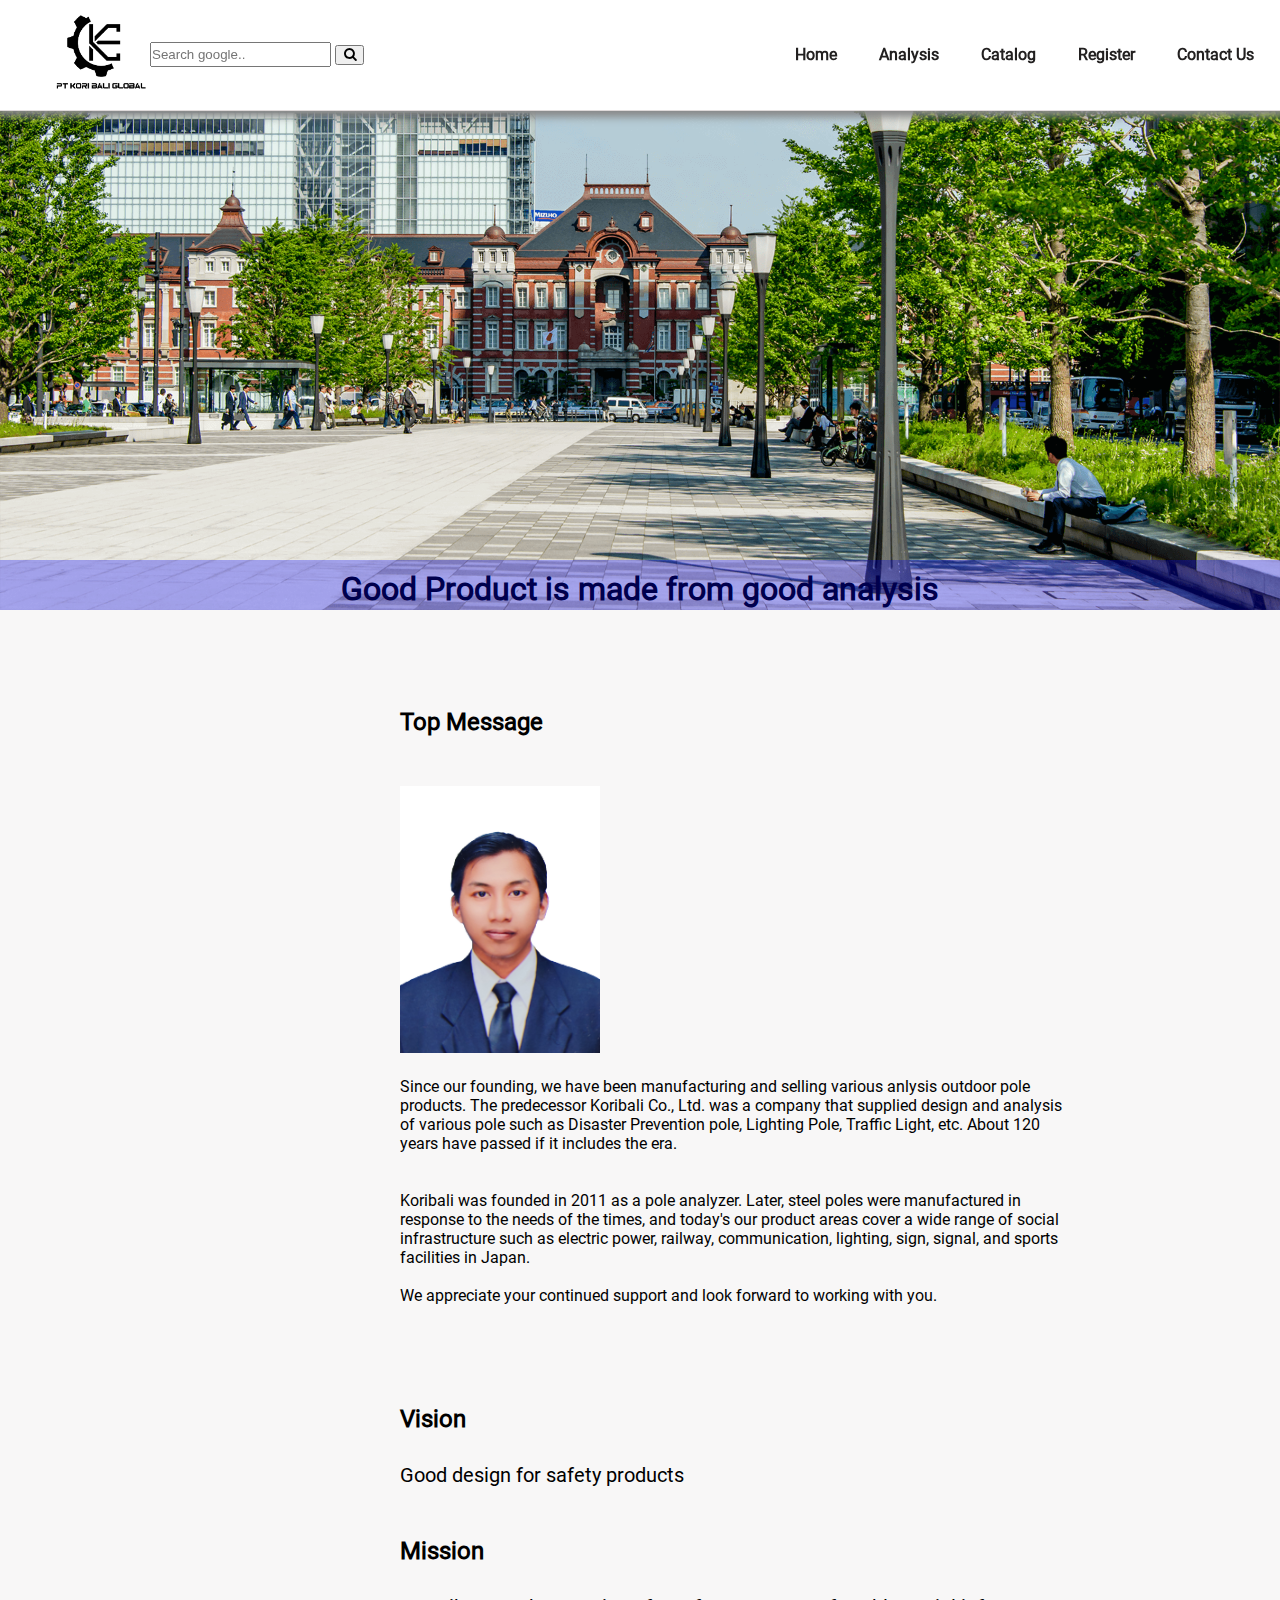
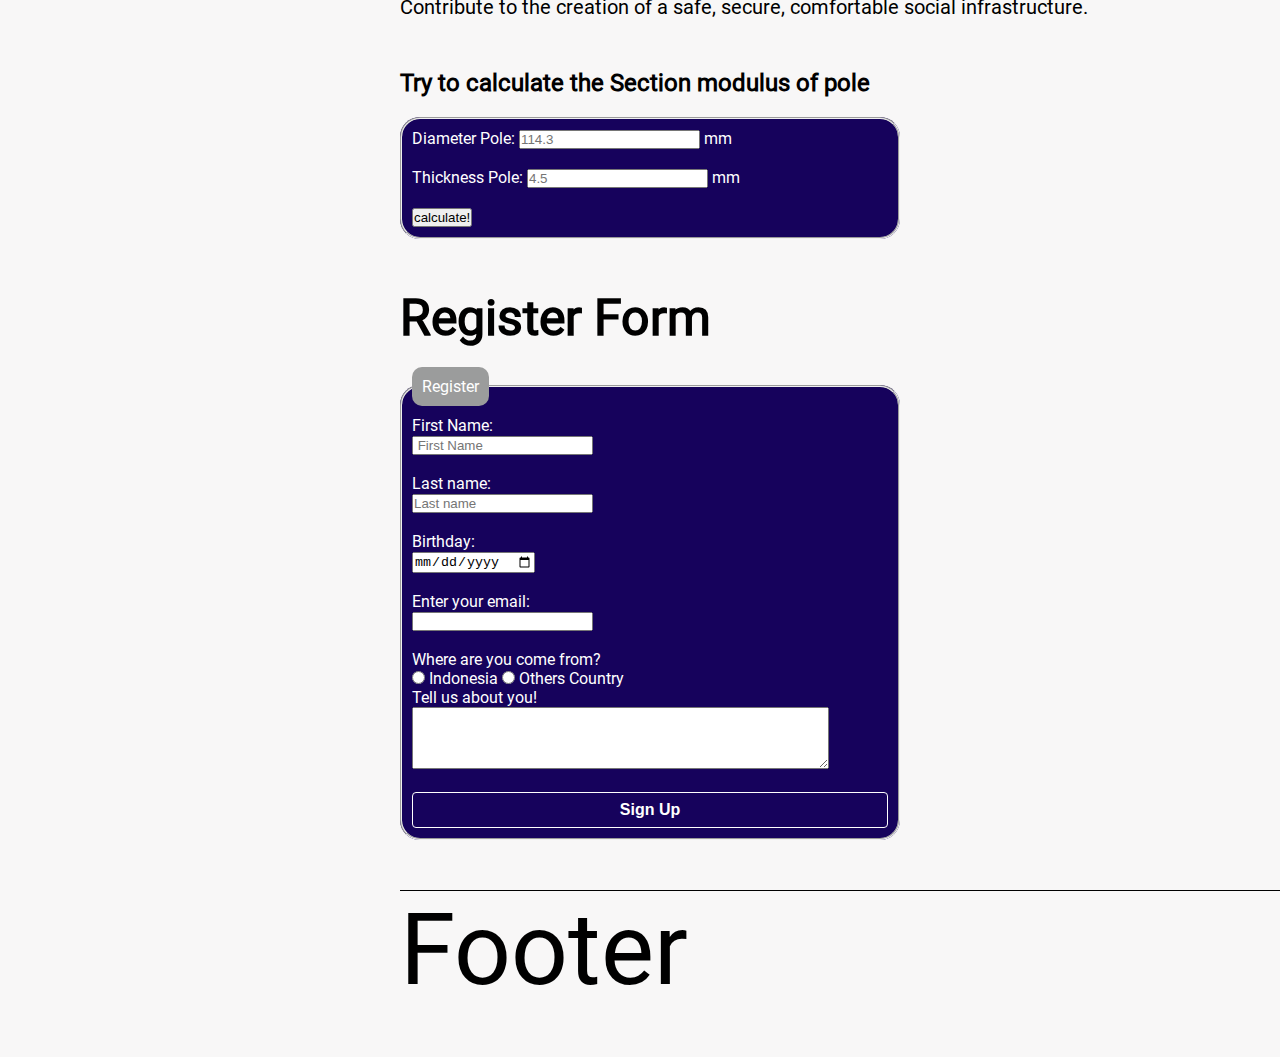
==== W2/index.html @ dff9b172 "Tugas Week 2" ====
<!DOCTYPE html>
<html lang="en">

<head>
    <meta charset="UTF-8">
    <meta name="description" content="A web application to calculate pole" />
    <meta name="keywords" content="HTML, CSS, JavaScript" />
    <meta name="author" content="Amiril Mukminin" />
    <meta name="viewport" content="width=device-width, initial-scale=1.0">
    <title>Koribali</title>
    <link rel="stylesheet" href="style.css">
    <link rel="stylesheet" href="https://cdnjs.cloudflare.com/ajax/libs/font-awesome/4.7.0/css/font-awesome.min.css">
    <!-- Google Link for icon hamburger -->
    <link rel="stylesheet" href="https://cdnjs.cloudflare.com/ajax/libs/font-awesome/6.4.2/css/all.min.css"
        integrity="sha512-z3gLpd7yknf1YoNbCzqRKc4qyor8gaKU1qmn+CShxbuBusANI9QpRohGBreCFkKxLhei6S9CQXFEbbKuqLg0DA=="
        crossorigin="anonymous" referrerpolicy="no-referrer" />
    <!-- Link for icon footer -->
    <link rel="stylesheet" href="https://cdnjs.cloudflare.com/ajax/libs/font-awesome/4.7.0/css/font-awesome.min.css">
</head>

<body>
    <nav>
        <ul class="nav-bar">
            <li class="logo"><a href="#section-1"><img src="./_Assets/Logo_Company.jpg" alt="logo KB"></a></li>
            <input type="checkbox" id="check">
            <span class="menu-bar">
                <li><a href="#section-1"><strong>Home</strong></a></li>
                <li><a href="#section-2"><strong>Analysis</strong></a></li>
                <li><a href="#"><strong>Catalog</strong></a></li>
                <li><a href="#section-4"><strong>Register</strong></a></li>
                <li><a href="#"><strong>Contact Us</strong></a></li>
                <label for="check" class="close-menu"><i class="fas fa-times"></i></label>
            </span>
            <label for="check" class="open-menu"><i class="fas fa-bars"></i></label>
            <!-- Hack Google search -->
            <form action="https://www.google.com/search" method="get">
                <input type="text" placeholder="Search google.." id="searchGoogle" name="q" />
                <button type="submit"><i class="fa fa-search" id="searchButton"></i></button>
            </form>
        </ul>
    </nav>

    <!-- Content -->
    <main>
        <!-- Section 1 -->
        <section id="section-1">
            <!-- Content of Koribali -->
            <div class="imageHeader">
                <img src="./_Assets/YP1.png" alt="Pole Lighting">
            </div>
            <div class="bar"></div>
            <h1 class="motto">Good Product is made from good analysis</h1>
            <h2 class="top-message">Top Message</h2>
            <div class="director">
                <img src="./_Assets/Foto_Amir.jpg" alt="Amir">
            </div>
            <div class="text-top-message">
                <p>Since our founding, we have been manufacturing and selling various anlysis outdoor pole products.
                    The predecessor Koribali Co., Ltd. was a company that
                    supplied design and analysis of various pole such as Disaster Prevention pole, Lighting Pole,
                    Traffic
                    Light, etc. About 120 years have passed if it includes the
                    era.</p> <br>
                <br>
                <p>Koribali was founded in 2011 as a pole analyzer. Later, steel poles were manufactured
                    in response to the needs of the times, and today's our product areas cover a wide range of social
                    infrastructure such as electric power, railway, communication, lighting, sign, signal, and sports
                    facilities in Japan.
                    <br><br>
                    We appreciate your continued support and look forward to working with you.
                </p>
            </div>
            <div class="vision">
                <h2>Vision</h2>
                <p>
                    Good design for safety products
                </p>
            </div>
            <div class="mission">
                <h2>Mission</h2>
                <p>
                    Contribute to the creation of a safe, secure, comfortable social infrastructure.
                </p>
            </div>

        </section>
        <!-- Section 2 -->
        <section id="section-2">
            <!-- Content of analysis -->
            <div class="calculation">
                <h2> Try to calculate the Section modulus of pole</h2>
                <form action="" method="post">
                    <fieldset>
                        <label for="diameter">Diameter Pole:</label>
                        <input type="text" id="diameter1" name="Diameter" placeholder="114.3" />
                        <label for="unit">mm</label><br><br>
                        <label for="thickness">Thickness Pole:</label>
                        <input type="text" id="thickness1" name="thickness" placeholder="4.5" />
                        <label for="unit">mm</label><br>
                        <br>
                        <button type="button" onclick="calculate()">calculate!</button><br>
                        <label for="result" id="resultQ"></label>

                    </fieldset>
                </form>
            </div>

        </section>
        <!-- Section 3 -->
        <section id="section-3">
            <!-- content of Catalog -->
        </section>
        <!-- Section 4 -->
        <section id="section-4">
            <!-- content of Register -->
            <div class="register">
                <h2>Register Form</h2>
                <div id="user-form">
                    <form action="#">
                        <fieldset>
                            <legend>Register</legend>
                            <div class="form-user-regis">
                                <!-- First Name -->
                                <label for="fname">First Name:</label><br>
                                <input type="text" id="fname" placeholder=" First Name"><br><br>
                                <!-- Last Name -->
                                <label for="lname">Last name:</label><br>
                                <input type="text" id="lname" placeholder="Last name"><br><br>
                                <!-- Birthday -->
                                <label for="birthday">Birthday:</label><br>
                                <input type="date" id="birthday" name="birthday"><br><br>
                                <!-- Email -->
                                <label for="email">Enter your email:</label><br>
                                <input type="email" id="email" name="email"><br><br>
                                <p>Where are you come from?</p>
                                <!-- option 1 -->
                                <input type="radio" id="indonesia" name="Indonesia">
                                <label for="indonesia">Indonesia</label>

                                <!-- option 2 -->
                                <input type="radio" id="others country" name="others">
                                <label for="others">Others Country</label>

                                <p>Tell us about you!</p>
                                <textarea id="text-self" name="text-self" rows="4" cols="50"></textarea><br>
                                <br>
                                <button id="submit" type="submit" onclick="myFunction()">Sign Up</button>
                            </div>
                        </fieldset>
                    </form>
                </div>
            </div>
        </section>
        <!-- Section 5 -->
        <section id="section-5">
            <!-- content of Contact-Us -->
        </section>


    </main>


    <script src="index.js"></script>

    <footer>
        <p>Footer</p>
    </footer>

</body>

</html>
---- W2/style.css ----
@font-face {
    font-family: "Roboto";
    src: url(./_Assets/Roboto/Roboto-Regular.ttf);
}


/* CSS for styling Horizontal Navbar */
* {
    box-sizing: border-box;
    margin: 0;
    padding: 0;
}

body {
    font-family: "poppins", sans-serif;
    --color1: #020202;
    --color2: white;
    background-color: rgb(248, 247, 247);
    font-family: "Roboto", serif;
    color: black;
    transition: 0.3s;
}

/* Navigation */
.nav-bar {
    width: 100%;
    margin-top: 0px;
    display: flex;
    /* justify-content: space-between; */
    align-items: center;
    list-style: none;
    position: fixed;
    top: 0px;
    background-color: var(--color2);
    padding: 12px 50px;
    border-bottom: 1px solid rgb(223, 218, 218);
    box-shadow: 1px 1px 8px 5px #888888;
}

.logo img {
    width: 100px;
}

.search img {
    width: 30px;
    right: 0px;
    position: relative;
}

.menu-bar {
    display: flex;
    position: absolute;
    right: 0px;
    padding: 10px;
}

.menu-bar li {
    padding-left: 10px;
}

.menu-bar li a {
    display: inline-block;
    color: rgb(34, 32, 32);
    text-align: center;
    padding: 14px 16px;
    text-decoration: none;
}

.menu-bar li a:hover {

    color: white;
    background-color: rgb(9, 32, 160);
}

.open-menu,
.close-menu {
    position: absolute;
    color: var(--color1);
    cursor: pointer;
    font-size: 1.5rem;
    display: none;
}

.open-menu {
    top: 50%;
    right: 20px;
    transform: translateY(-50%);
}

.close-menu {
    top: 20px;
    right: 20px;
}

#check {
    display: none;
}

@media screen and (max-width:1100px) {
    .menu-bar {
        flex-direction: column;
        align-items: center;
        justify-content: center;
        width: 30%;
        height: 100vh;
        position: fixed;
        top: 0;
        right: -100%;
        z-index: 100;
        background-color: var(--color2);
        transition: all 0.2s ease-in-out;
    }

    .menu-bar li {
        margin-top: 30px;
    }

    .menu-bar li a {
        padding: 10px;
    }

    .open-menu,
    .close-menu {
        display: block;
    }

    #check:checked~.menu-bar {
        right: 0;
    }
}

#searchGoogle {
    height: 25px;
}

#searchButton {
    width: 25px;
    height: 15px;
}



















/* Style for content */
.imageHeader {
    width: 100%;
    height: 100%;
    display: flex;
    flex-direction: column;
    justify-content: space-evenly;
    align-items: center;

}

.imageHeader img {
    width: 100%;
    /* height: 780px; */
    padding-top: 10px;
}

.bar {
    height: 50px;
    background-color: blue;
    opacity: 0.3;
    margin-top: -50px;

}

.motto {
    color: black;
    text-align: center;
    margin-top: -40px;
}

.top-message {
    margin-top: 100px;
    margin-bottom: 50px;
    margin-left: 400px;
}

.director {
    width: 100%;
}

.director img {
    width: 200px;
    margin-left: 400px;
}

.text-top-message {
    padding-top: 20px;
    margin-left: 400px;
    margin-right: 200px;
}

.vision {
    margin-top: 100px;
    margin-bottom: 50px;
    margin-left: 400px;

}

.vision p {
    padding-top: 30px;
    font-size: 20px;
}

.mission {
    margin-top: 50px;
    margin-bottom: 50px;
    margin-left: 400px;

}

.mission p {
    padding-top: 30px;
    font-size: 20px;
}

fieldset {
    padding: 10px;
    border-radius: 20px;
    color: black;
}

.calculation h2 {
    margin-top: 50px;
    margin-bottom: 20px;
    margin-left: 400px;
}

.calculation form {
    max-width: 500px;
    margin-left: 400px;

}

#resultQ {
    height: 100px;
    width: 100px;
    background-color: white;
    color: black;
}

footer {
    font-size: 100px;
    border-top: 1px solid black;
    margin-top: 50px;
    margin-bottom: 50px;
    margin-left: 400px;
}


/* Form Register */
.form-user-regis label {
    margin-bottom: 10px;
}

.register h2 {
    font-size: 50px;
    margin-top: 50px;
    margin-bottom: 20px;
    margin-left: 400px;
}

fieldset {
    background-color: #16025c;
    padding: 10px;
    border-radius: 20px;
    color: white;
}

legend {
    background-color: rgb(155, 156, 156);
    color: white;
    padding: 10px;
    border-radius: 10px;
}

#user-form form {
    max-width: 500px;
    margin-left: 400px;


}

#submit {
    color: white;
    background-color: transparent;
    border: 1px solid white;
    border-radius: 4px;
    width: 100%;
    padding: 8px 16px;
    font-size: 16px;
    font-weight: bold;
    cursor: pointer;
}
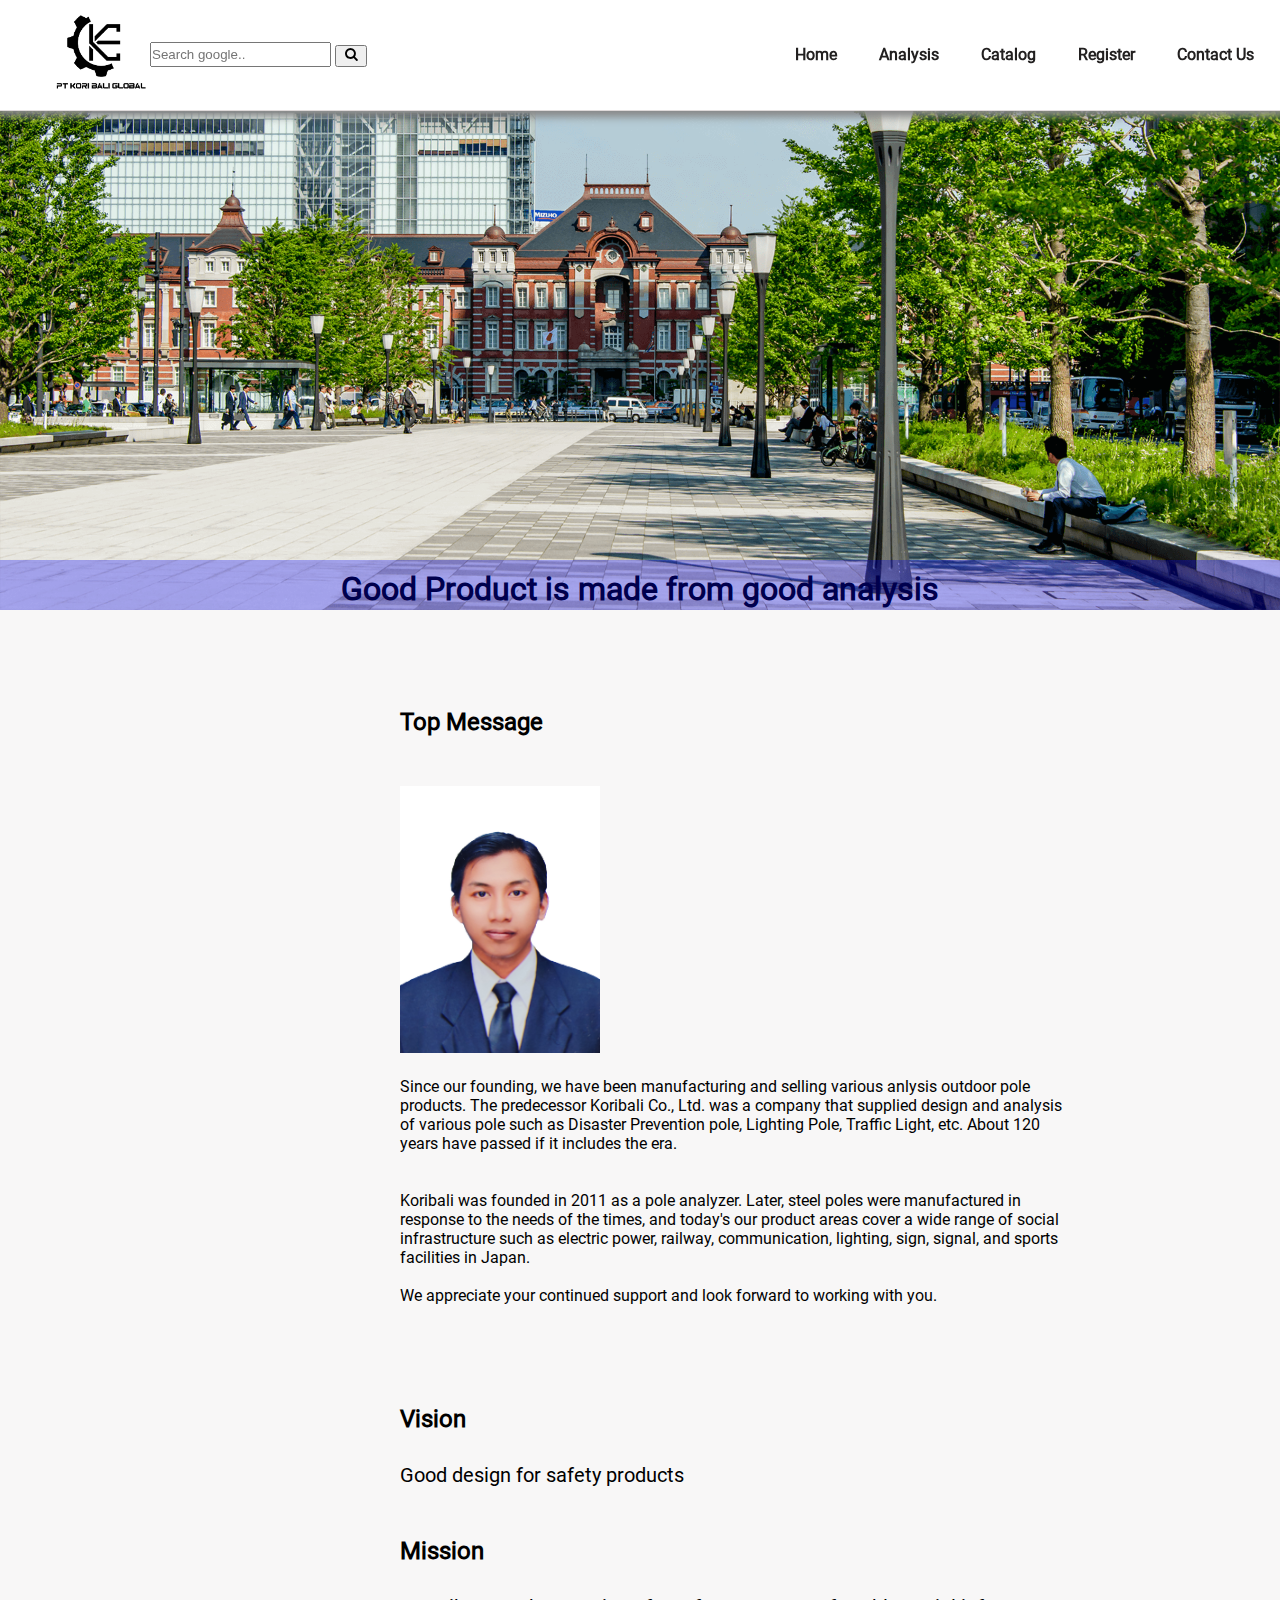
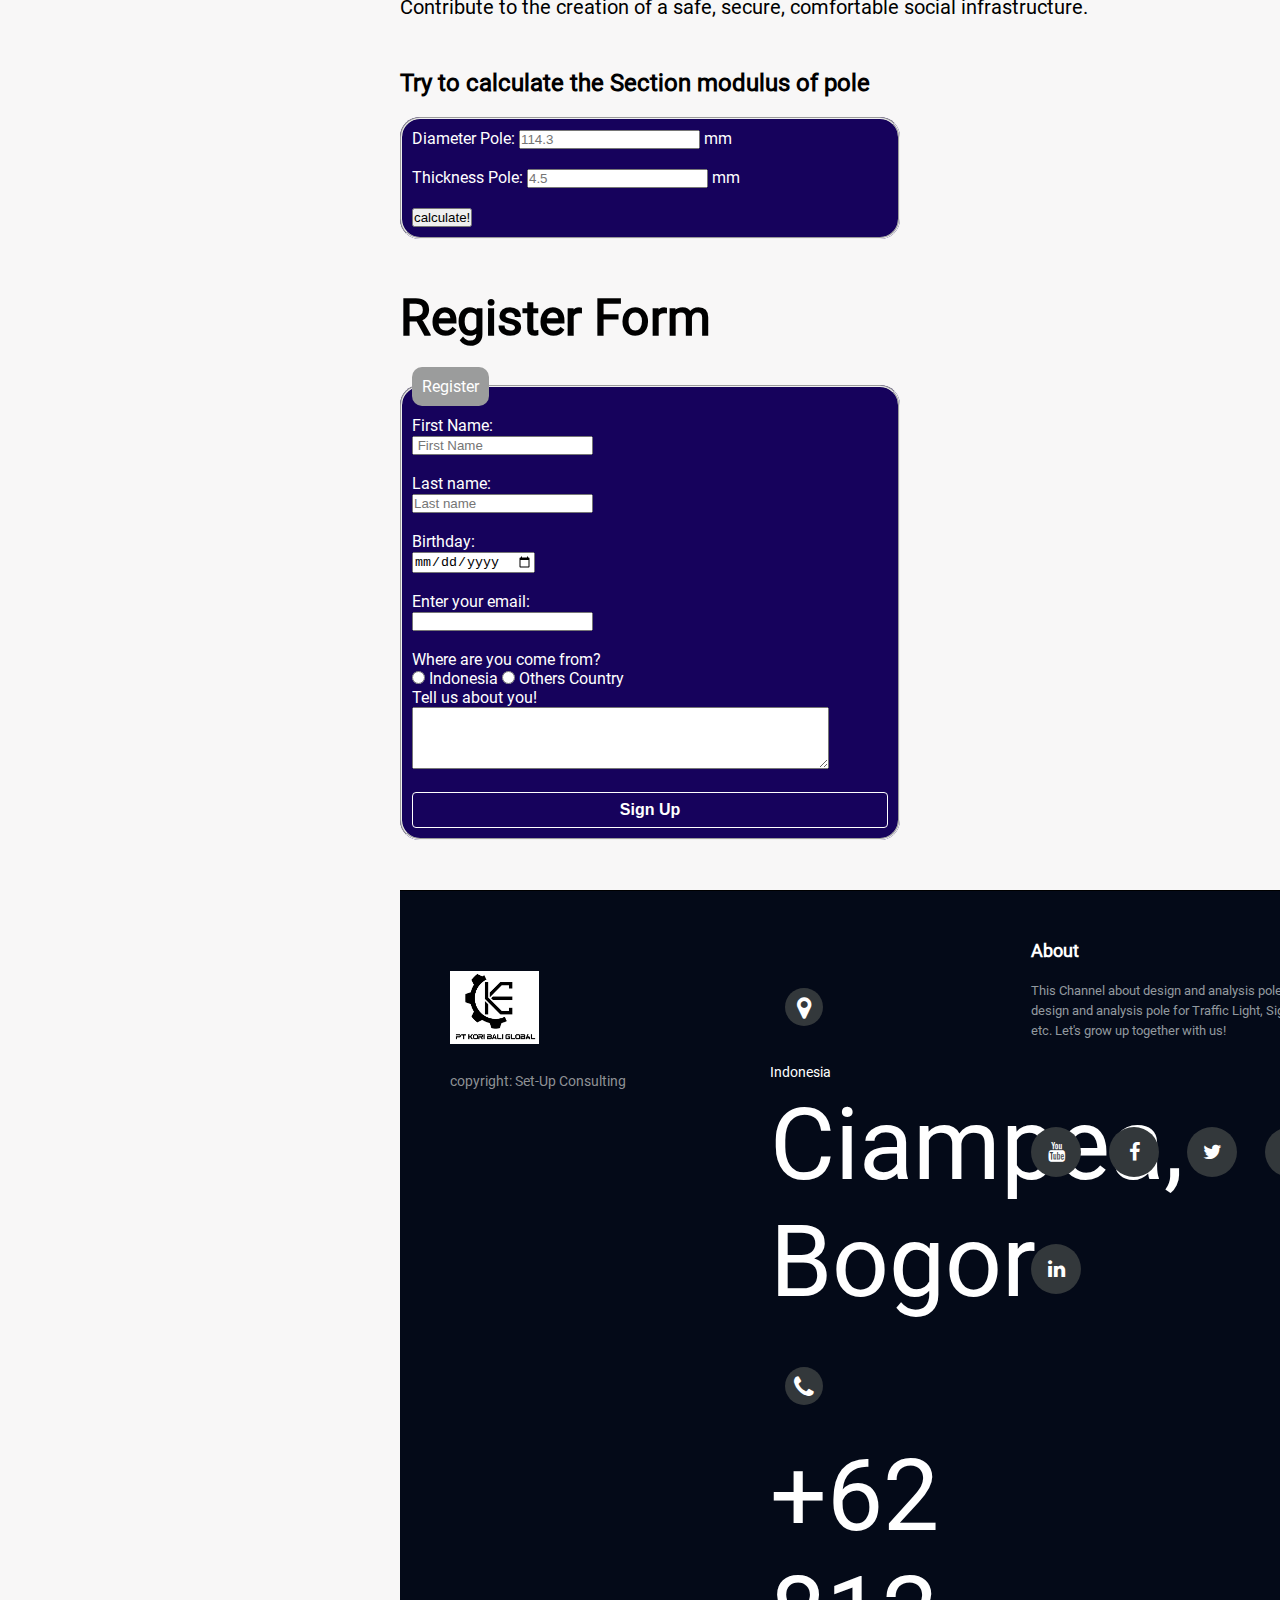
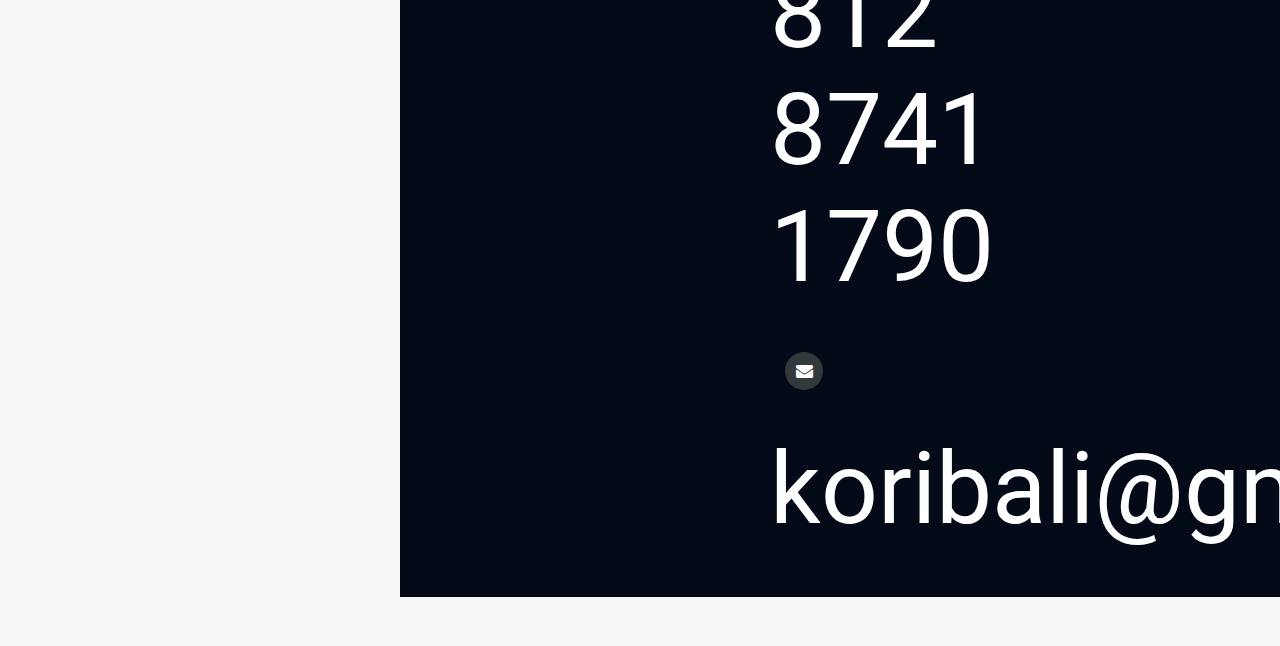
==== commit 4d1aa6fb: "Revisi W2" ====
--- a/W2/index.html
+++ b/W2/index.html
@@ -50,37 +50,41 @@
             </div>
             <div class="bar"></div>
             <h1 class="motto">Good Product is made from good analysis</h1>
-            <h2 class="top-message">Top Message</h2>
-            <div class="director">
-                <img src="./_Assets/Foto_Amir.jpg" alt="Amir">
-            </div>
-            <div class="text-top-message">
-                <p>Since our founding, we have been manufacturing and selling various anlysis outdoor pole products.
-                    The predecessor Koribali Co., Ltd. was a company that
-                    supplied design and analysis of various pole such as Disaster Prevention pole, Lighting Pole,
-                    Traffic
-                    Light, etc. About 120 years have passed if it includes the
-                    era.</p> <br>
-                <br>
-                <p>Koribali was founded in 2011 as a pole analyzer. Later, steel poles were manufactured
-                    in response to the needs of the times, and today's our product areas cover a wide range of social
-                    infrastructure such as electric power, railway, communication, lighting, sign, signal, and sports
-                    facilities in Japan.
-                    <br><br>
-                    We appreciate your continued support and look forward to working with you.
-                </p>
-            </div>
-            <div class="vision">
-                <h2>Vision</h2>
-                <p>
-                    Good design for safety products
-                </p>
-            </div>
-            <div class="mission">
-                <h2>Mission</h2>
-                <p>
-                    Contribute to the creation of a safe, secure, comfortable social infrastructure.
-                </p>
+            <div class="flex-container">
+                <h2 class="top-message">Top Message</h2>
+                <div class="director">
+                    <img src="./_Assets/Foto_Amir.jpg" alt="Amir">
+                </div>
+                <div class="text-top-message">
+                    <p>Since our founding, we have been manufacturing and selling various anlysis outdoor pole products.
+                        The predecessor Koribali Co., Ltd. was a company that
+                        supplied design and analysis of various pole such as Disaster Prevention pole, Lighting Pole,
+                        Traffic
+                        Light, etc. About 120 years have passed if it includes the
+                        era.</p> <br>
+                    <br>
+                    <p>Koribali was founded in 2011 as a pole analyzer. Later, steel poles were manufactured
+                        in response to the needs of the times, and today's our product areas cover a wide range of
+                        social
+                        infrastructure such as electric power, railway, communication, lighting, sign, signal, and
+                        sports
+                        facilities in Japan.
+                        <br><br>
+                        We appreciate your continued support and look forward to working with you.
+                    </p>
+                </div>
+                <div class="vision">
+                    <h2>Vision</h2>
+                    <p>
+                        Good design for safety products
+                    </p>
+                </div>
+                <div class="mission">
+                    <h2>Mission</h2>
+                    <p>
+                        Contribute to the creation of a safe, secure, comfortable social infrastructure.
+                    </p>
+                </div>
             </div>
 
         </section>
@@ -162,8 +166,46 @@
 
     <script src="index.js"></script>
 
-    <footer>
-        <p>Footer</p>
+    <!-- adreess -->
+    <footer class="footer" id="contact-us">
+        <div class="footer-left">
+            <div class="sc">
+                <img src="./_Assets/Logo_Company.jpg" alt="Logo KB">
+            </div>
+            <p class="footer-copyright">copyright: Set-Up Consulting</p>
+        </div>
+
+        <div class="footer-center">
+            <div>
+                <i class="fa fa-map-marker"></i>
+                <p><span>Indonesia</span> Ciampea, Bogor</p>
+            </div>
+            <div>
+                <i class="fa fa-phone"></i>
+                <p>+62 812 8741 1790</p>
+            </div>
+            <div>
+                <i class="fa fa-envelope"></i>
+                <p><a href="#">koribali@gmail.com</a></p>
+            </div>
+        </div>
+
+        <div class="footer-right">
+            <p class="footer-about">
+                <span>About</span>
+                This Channel about design and analysis pole structure. The design and analysis pole for Traffic Light,
+                Signboard, Lighting, etc. Let's grow up together with us!
+            </p>
+
+            <div class="footer-media">
+                <a href="#"><i class="fa fa-youtube"></i></a>
+                <a href="#"><i class="fa fa-facebook"></i></a>
+                <a href="#"><i class="fa fa-twitter"></i></a>
+                <a href="#"><i class="fa fa-instagram"></i></a>
+                <a href="#"><i class="fa fa-linkedin"></i></a>
+            </div>
+        </div>
+
     </footer>
 
 </body>
--- a/W2/style.css
+++ b/W2/style.css
@@ -134,27 +134,10 @@
 }
 
 #searchButton {
-    width: 25px;
-    height: 15px;
-}
-
-
-
-
-
-
-
-
-
-
-
-
-
-
-
-
-
-
+    width: 28px;
+    height: 17px;
+
+}
 
 /* Style for content */
 .imageHeader {
@@ -309,4 +292,162 @@
     font-size: 16px;
     font-weight: bold;
     cursor: pointer;
+}
+
+
+
+
+
+
+
+/* ----------Footer---------- */
+footer {
+    position: relative;
+    bottom: 0;
+    margin-top: 50px;
+}
+
+.footer {
+    background-color: #040a18;
+    box-sizing: border-box;
+    width: 100%;
+    text-align: left;
+    padding: 50px 50px 50px 50px;
+    margin-top: 50px;
+}
+
+.footer .footer-left,
+.footer .footer-center,
+.footer .footer-right {
+    display: inline-block;
+    vertical-align: top;
+}
+
+@media (max-height:800px) {
+    footer {
+        position: static;
+    }
+
+}
+
+.footer .footer-left {
+    width: 25%;
+}
+
+.footer .footer-left img {
+    width: 60%;
+    vertical-align: middle;
+}
+
+.footer .footer-left .sc {
+    width: 50%;
+}
+
+.footer .footer-copyright {
+    color: #8f9296;
+    font-size: 14px;
+    font-weight: normal;
+    margin: 0;
+    padding-top: 5%;
+}
+
+.footer .footer-center {
+    width: 20%;
+}
+
+.footer .footer-center i {
+    background-color: #33383b;
+    color: #ffffff;
+    font-size: 25px;
+    width: 38px;
+    height: 38px;
+    border-radius: 50%;
+    text-align: center;
+    line-height: 42px;
+    margin: 10px 15px;
+    vertical-align: middle;
+}
+
+.footer .footer-center i.fa-envelope {
+    font-size: 17px;
+    line-height: 38px;
+}
+
+.footer .footer-center p {
+    display: inline-block;
+    color: #ffffff;
+    vertical-align: middle;
+    margin: 0px;
+}
+
+.footer .footer-center p span {
+    display: block;
+    font-weight: normal;
+    font-size: 14px;
+    line-height: 2;
+}
+
+.footer .footer-center p a {
+    color: #ffffff;
+    text-decoration: none;
+}
+
+.footer .footer-right {
+    width: 30%;
+}
+
+.footer .footer-about {
+    line-height: 20px;
+    color: #92999f;
+    font-size: 13px;
+    font-weight: normal;
+    margin: 0px;
+}
+
+.footer .footer-about span {
+    display: block;
+    color: #ffffff;
+    font-size: 18px;
+    font-weight: bold;
+    margin-bottom: 20px;
+}
+
+.footer .footer-media {
+    margin-top: 25px;
+}
+
+.footer .footer-media a {
+    display: inline-block;
+    width: 50px;
+    height: 50px;
+    cursor: pointer;
+    background-color: #33383b;
+    border-radius: 50%;
+    font-size: 20px;
+    color: #ffffff;
+    text-align: center;
+    line-height: 50px;
+    margin-right: 3px;
+    margin-bottom: 5px;
+}
+
+.footer .footer-media a:hover {
+    background-color: rgb(0, 122, 82);
+}
+
+@media (max-width: 960px) {
+
+    .footer .footer-left,
+    .footer .footer-center,
+    .footer .footer-right {
+        display: block;
+        width: 100%;
+        margin-bottom: 40px;
+        text-align: left;
+    }
+
+    .footer .footer-center i {
+        margin-left: 0px;
+    }
+
 }